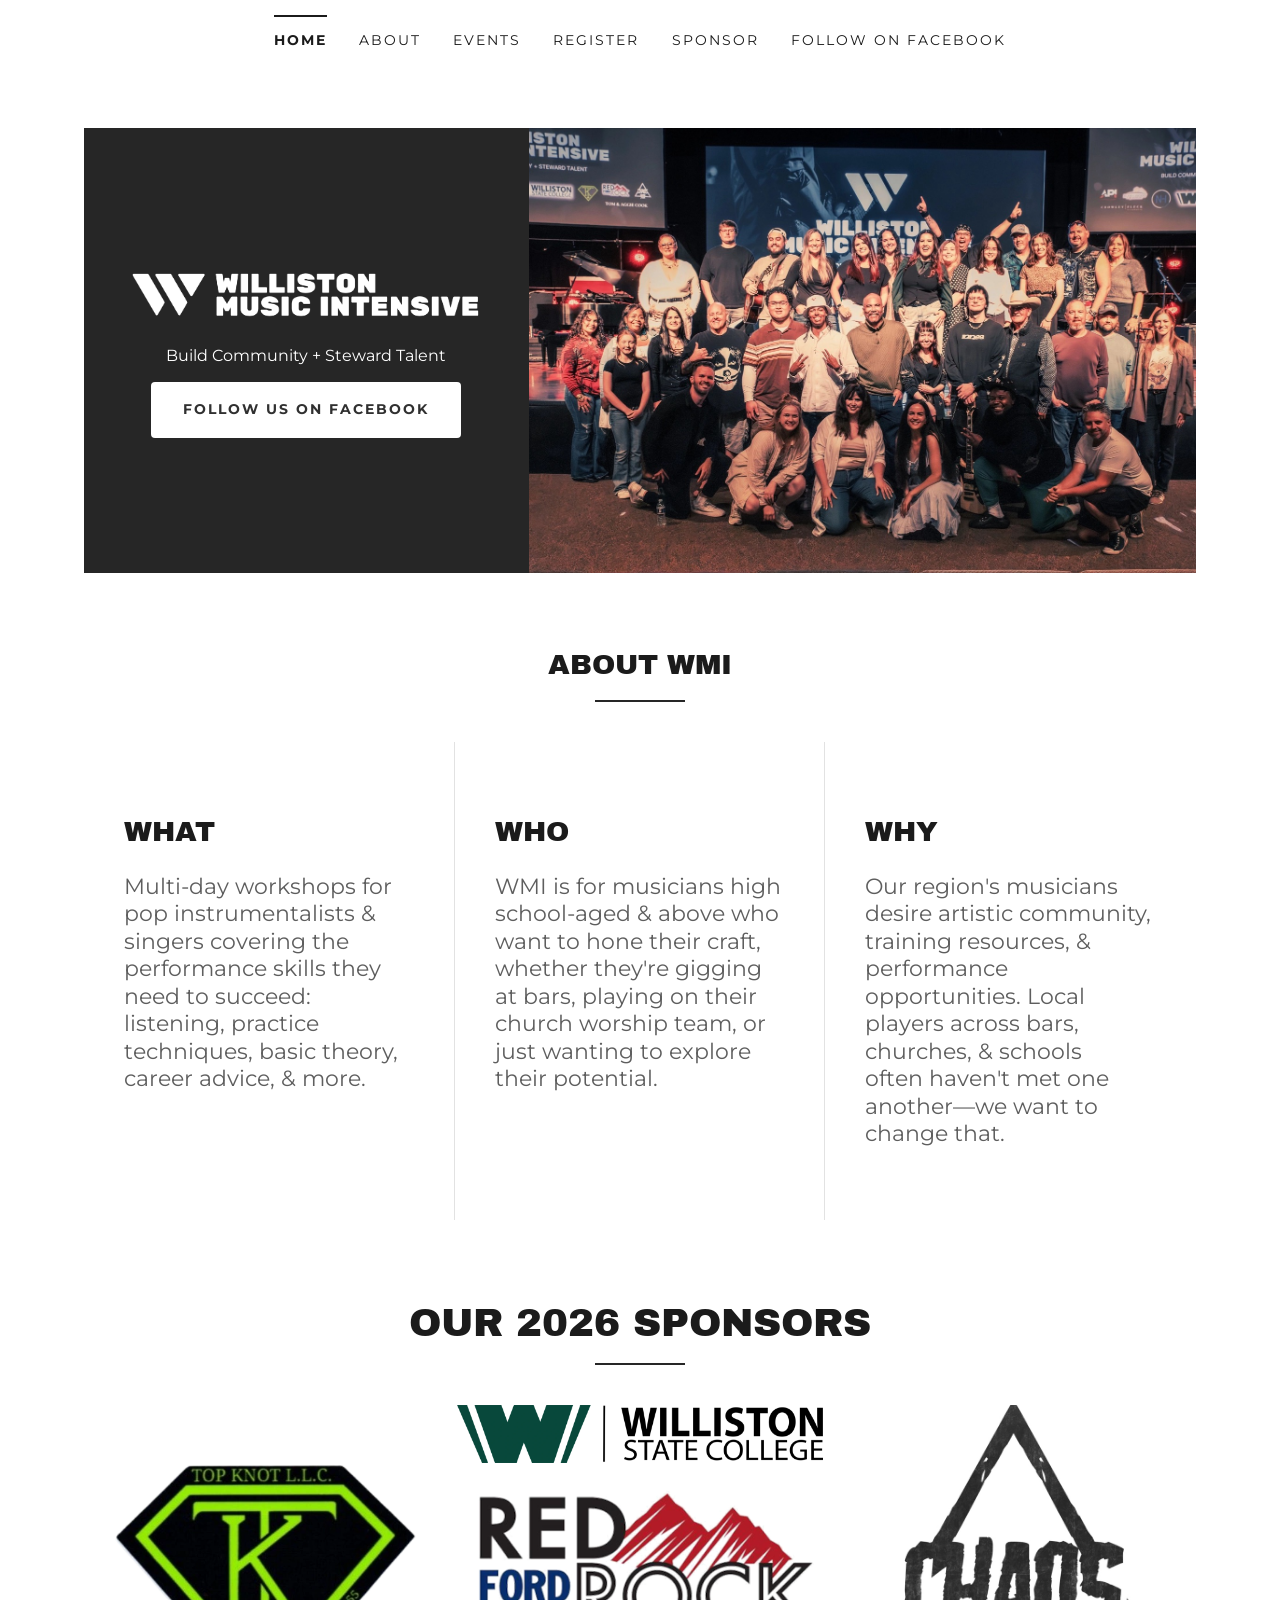
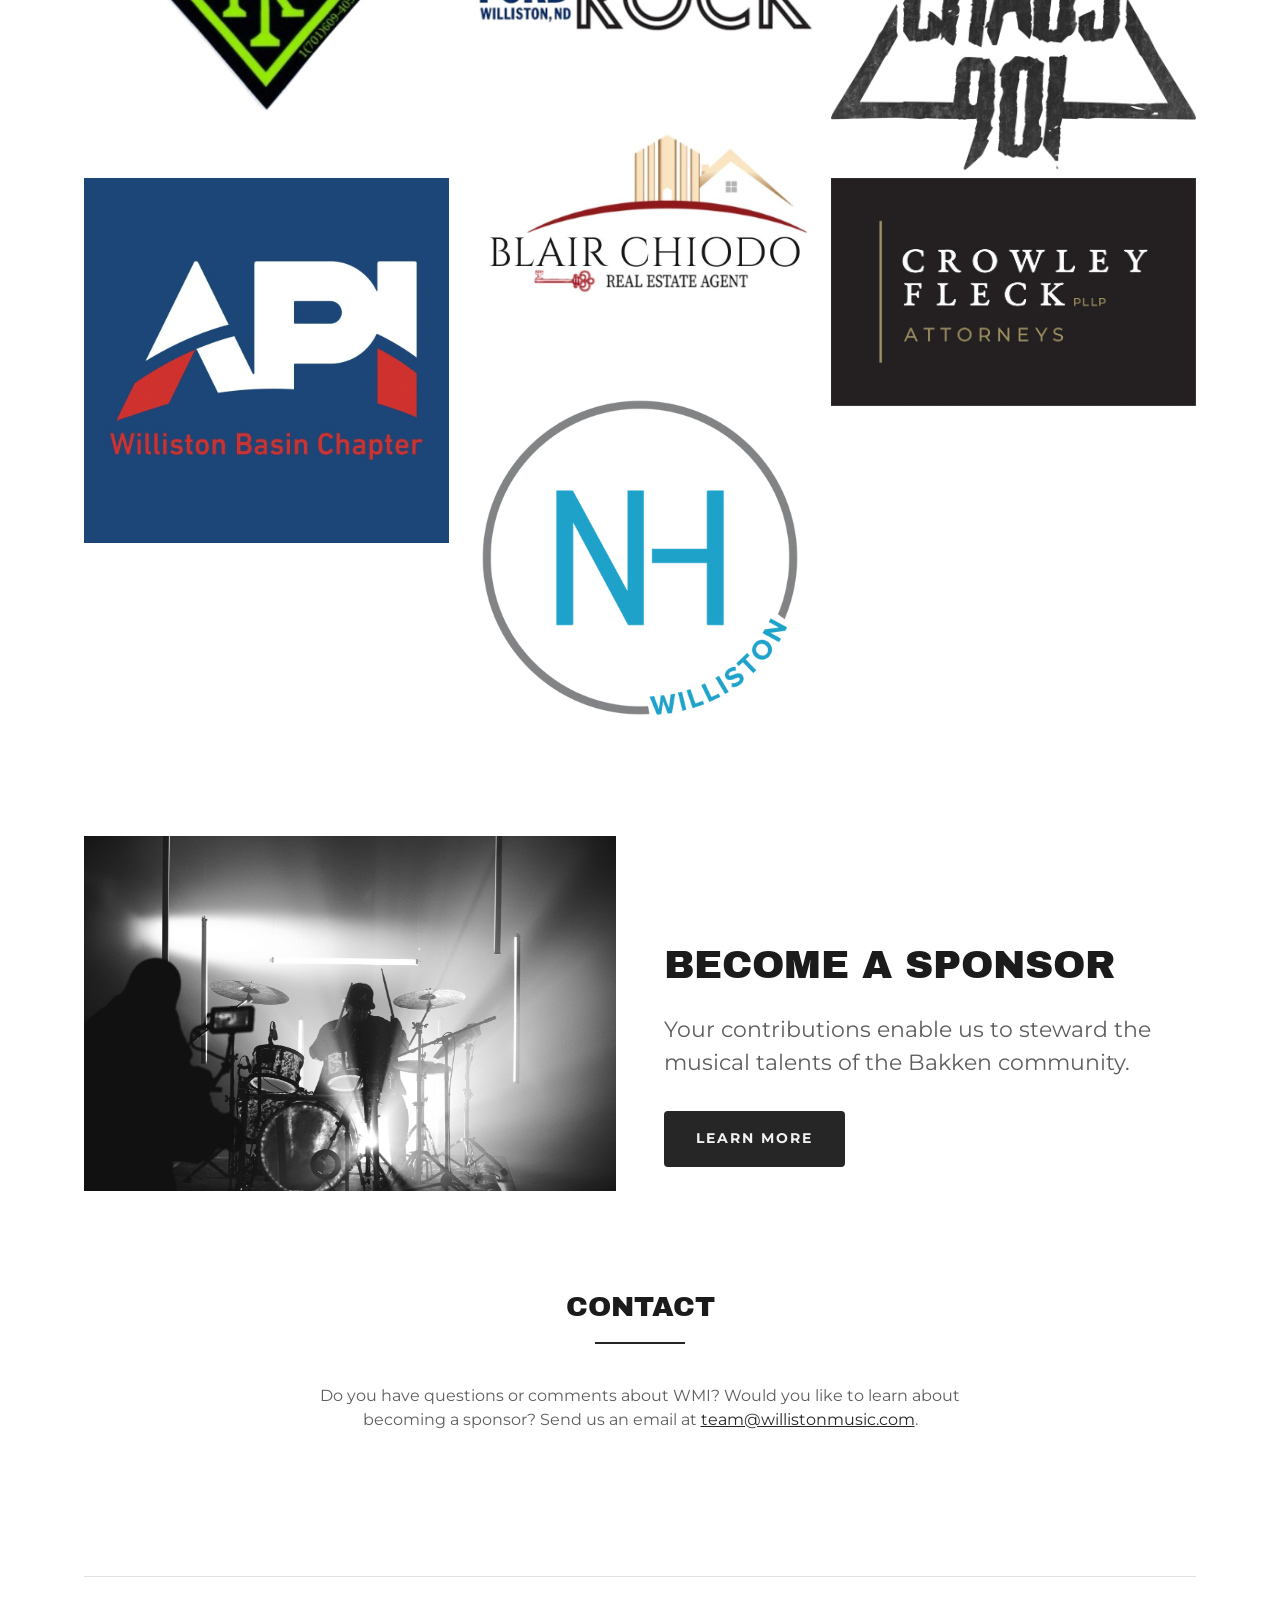
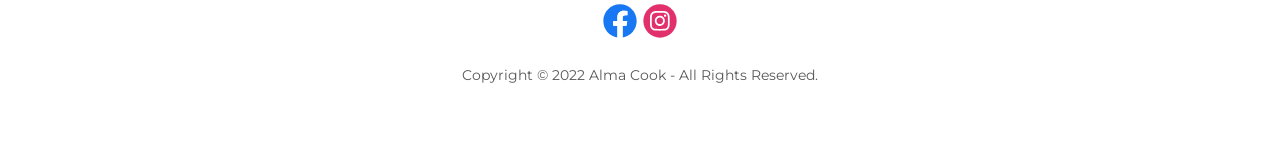
==== index.html @ f8915f22 "Rebuild the Williston Music Intensive site as static pages A like-for-like copy of the five pages Al" ====
<!doctype html>
<html lang="en">
<head>
<meta charset="utf-8">
<meta name="viewport" content="width=device-width, initial-scale=1">
<title>Williston Music Intensive</title>
<meta name="description" content="Join our music workshops to enhance your skills and connect with the music community at Williston Music Intensive.">
<meta property="og:site_name" content="Williston Music Intensive">
<meta property="og:title" content="Williston Music Intensive">
<meta property="og:description" content="Join our music workshops to enhance your skills and connect with the music community at Williston Music Intensive.">
<meta property="og:image" content="https://willistonmusic.com/img/group-2026.jpg">
<link rel="icon" href="/favicon.png">
<link rel="apple-touch-icon" href="/apple-touch-icon.png">
<link rel="preconnect" href="https://fonts.googleapis.com">
<link rel="preconnect" href="https://fonts.gstatic.com" crossorigin>
<link rel="stylesheet" href="https://fonts.googleapis.com/css2?family=Archivo+Black&family=Montserrat:wght@400;700&display=swap">
<link rel="stylesheet" href="/site.css">
</head>
<body>
<header class="wrap">
  <nav class="nav">
    <a href="/" aria-current="page">Home</a>
    <a href="/about">About</a>
    <a href="/events">Events</a>
    <a href="https://pci.jotform.com/form/222504342884152" target="_blank" rel="noopener">Register</a>
    <a href="/sponsor">Sponsor</a>
    <a href="https://facebook.com/willistonmusic" target="_blank" rel="noopener">Follow on Facebook</a>
  </nav>
  <div class="bar">
    <label for="menu" aria-label="Open menu"><svg viewBox="0 0 24 24" width="40" height="40" fill="currentColor"><path fill-rule="evenodd" d="M19.248 7.5H4.752A.751.751 0 0 1 4 6.75c0-.414.337-.75.752-.75h14.496a.75.75 0 1 1 0 1.5m0 5.423H4.752a.75.75 0 0 1 0-1.5h14.496a.75.75 0 1 1 0 1.5m0 5.423H4.752a.75.75 0 1 1 0-1.5h14.496a.75.75 0 1 1 0 1.5"/></svg></label>
  </div>
  <input type="checkbox" id="menu" aria-hidden="true" tabindex="-1">
  <nav class="drawer">
    <label for="menu" aria-label="Close menu"><svg viewBox="0 0 24 24" width="40" height="40" fill="none" stroke="currentColor" stroke-width="1.5" stroke-linecap="round"><path d="M5.75 5.75l12.5 12.5m0-12.5l-12.5 12.5"/></svg></label>
    <a href="/" aria-current="page">Home</a>
    <a href="/about">About</a>
    <a href="/events">Events</a>
    <a href="https://pci.jotform.com/form/222504342884152" target="_blank" rel="noopener">Register</a>
    <a href="/sponsor">Sponsor</a>
    <a href="https://facebook.com/willistonmusic" target="_blank" rel="noopener">Follow on Facebook</a>
  </nav>
  <div class="hero">
    <div class="band">
      <a href="/"><img class="logo" src="/img/wmi-logo.png" alt="Williston Music Intensive" width="1989" height="369"></a>
      <h1 class="tagline">Build Community + Steward Talent</h1>
      <a class="btn btn-light" href="https://www.facebook.com/willistonmusic/" target="_blank" rel="noopener">Follow us on Facebook</a>
    </div>
    <div class="hero-photo"><img src="/img/group-2026.jpg" alt="The 2026 Williston Music Intensive participants gathered on stage" width="1600" height="1067"></div>
  </div>
</header>
<main>
<section>
  <div class="wrap">
    <h2 class="h">About WMI</h2>
    <div class="cards">
      <div class="card">
        <h3>What</h3>
        <p>Multi-day workshops for pop instrumentalists &amp; singers covering the performance skills they need to succeed: listening, practice techniques, basic theory, career advice, &amp; more.</p>
      </div>
      <div class="card">
        <h3>Who</h3>
        <p>WMI is for musicians high school-aged &amp; above who want to hone their craft, whether they're gigging at bars, playing on their church worship team, or just wanting to explore their potential.</p>
      </div>
      <div class="card">
        <h3>Why</h3>
        <p>Our region's musicians desire artistic community, training resources, &amp; performance opportunities. Local players across bars, churches, &amp; schools often haven't met one another—we want to change that.</p>
      </div>
    </div>
  </div>
</section>
<section>
  <div class="wrap">
    <h2 class="h h-lg">Our 2026 sponsors</h2>
    <div class="sponsors d">
      <div>
        <img src="/img/sponsor-top-knot.png" alt="Top Knot L.L.C." width="500" height="500" loading="lazy">
        <img src="/img/sponsor-api.jpg" alt="API Williston Basin Chapter" width="960" height="960" loading="lazy">
      </div>
      <div>
        <img src="/img/sponsor-williston-state-college.png" alt="Williston State College" width="1200" height="193" loading="lazy">
        <img src="/img/sponsor-red-rock-ford.png" alt="Red Rock Ford, Williston, ND" width="403" height="200" loading="lazy">
        <img src="/img/sponsor-blair-chiodo.jpg" alt="Blair Chiodo, Real Estate Agent" width="940" height="788" loading="lazy">
        <a href="https://www.newhopehere.com/" target="_blank" rel="noopener"><img src="/img/sponsor-new-hope.png" alt="New Hope Williston" width="500" height="500" loading="lazy"></a>
      </div>
      <div>
        <img src="/img/sponsor-chaos-901.jpg" alt="Chaos 901" width="800" height="800" loading="lazy">
        <img src="/img/sponsor-crowley-fleck.jpg" alt="Crowley Fleck Attorneys" width="1579" height="986" loading="lazy">
      </div>
    </div>
    <div class="sponsors p">
      <div>
        <img src="/img/sponsor-top-knot.png" alt="Top Knot L.L.C." width="500" height="500" loading="lazy">
        <img src="/img/sponsor-red-rock-ford.png" alt="Red Rock Ford, Williston, ND" width="403" height="200" loading="lazy">
        <img src="/img/sponsor-api.jpg" alt="API Williston Basin Chapter" width="960" height="960" loading="lazy">
        <a href="https://www.newhopehere.com/" target="_blank" rel="noopener"><img src="/img/sponsor-new-hope.png" alt="New Hope Williston" width="500" height="500" loading="lazy"></a>
      </div>
      <div>
        <img src="/img/sponsor-williston-state-college.png" alt="Williston State College" width="1200" height="193" loading="lazy">
        <img src="/img/sponsor-chaos-901.jpg" alt="Chaos 901" width="800" height="800" loading="lazy">
        <img src="/img/sponsor-blair-chiodo.jpg" alt="Blair Chiodo, Real Estate Agent" width="940" height="788" loading="lazy">
        <img src="/img/sponsor-crowley-fleck.jpg" alt="Crowley Fleck Attorneys" width="1579" height="986" loading="lazy">
      </div>
    </div>
  </div>
</section>
<section class="cta">
  <div class="wrap">
    <img src="/img/drummer.jpg" alt="" width="1600" height="1067" loading="lazy">
    <div>
      <h2>Become a sponsor</h2>
      <p>Your contributions enable us to steward the musical talents of the Bakken community.</p>
      <a class="btn btn-dark" href="/sponsor">Learn More</a>
    </div>
  </div>
</section>
<section class="contact">
  <div class="wrap">
    <h2 class="h">Contact</h2>
    <p class="lede">Do you have questions or comments about WMI? Would you like to learn about becoming a sponsor? Send us an email at <a href="mailto:team@willistonmusic.com">team@willistonmusic.com</a>.</p>
  </div>
</section>
</main>
<footer>
  <div class="wrap"><div>
    <a href="https://www.facebook.com/willistonmusic" target="_blank" rel="noopener" aria-label="Facebook"><svg viewBox="0 0 24 24" width="40" height="40"><path d="M22 12c0-5.523-4.477-10-10-10S2 6.477 2 12c0 4.991 3.657 9.128 8.438 9.878v-6.987h-2.54V12h2.54V9.797c0-2.506 1.492-3.89 3.777-3.89 1.093 0 2.238.195 2.238.195v2.46h-1.26c-1.243 0-1.63.771-1.63 1.563V12h2.773l-.443 2.89h-2.33v6.988C18.343 21.128 22 16.991 22 12z" fill="#1877F2"/><path d="M15.893 14.89l.443-2.89h-2.773v-1.875c0-.79.387-1.563 1.63-1.563h1.26v-2.46s-1.144-.196-2.238-.196c-2.284 0-3.777 1.385-3.777 3.89V12h-2.54v2.89h2.54v6.988a10.04 10.04 0 003.124 0v-6.987h2.33z" fill="#fff"/></svg></a>
    <a href="https://www.instagram.com/willistonmusic" target="_blank" rel="noopener" aria-label="Instagram"><svg viewBox="0 0 24 24" width="40" height="40"><path fill="#E1306C" d="M12 2c5.523 0 10 4.476 10 10 0 5.523-4.477 10-10 10-5.522 0-10-4.477-10-10C2 6.478 6.478 2 12 2z"/><path fill="#fff" fill-rule="evenodd" d="M17.762 14.335c.025-.45.038-1.262.038-2.435s-.013-1.985-.038-2.435c-.052-1.066-.37-1.89-.953-2.474-.584-.584-1.408-.901-2.474-.953C13.885 6.013 13.073 6 11.9 6s-1.985.013-2.435.038c-1.066.052-1.89.37-2.474.953-.584.584-.901 1.408-.953 2.474C6.013 9.915 6 10.727 6 11.9s.013 1.985.038 2.435c.052 1.066.37 1.89.953 2.474.584.584 1.408.901 2.474.953.45.025 1.262.038 2.435.038s1.985-.013 2.435-.038c1.066-.052 1.89-.37 2.474-.953.584-.584.901-1.408.953-2.474zM11.9 7.06l-.588-.004a41.691 41.691 0 00-.81 0c-.185.003-.432.01-.742.023a6.09 6.09 0 00-.79.077 3.08 3.08 0 00-.55.142 1.993 1.993 0 00-.676.446c-.195.195-.343.42-.446.676a3.08 3.08 0 00-.142.55 6.09 6.09 0 00-.077.79c-.012.31-.02.557-.023.742-.002.184-.002.454 0 .81l.004.588-.004.588c-.002.356-.002.626 0 .81.003.185.01.432.023.742s.039.573.077.79c.039.219.086.402.142.55a2.001 2.001 0 001.122 1.122c.148.056.332.103.55.142.217.038.48.064.79.077.31.012.557.02.742.023.184.002.454.002.81 0l.588-.004.588.004c.356.002.626.002.81 0 .185-.003.432-.01.742-.023a6.09 6.09 0 00.79-.077c.219-.039.402-.086.55-.142a2.001 2.001 0 001.122-1.122c.056-.148.103-.332.142-.55a6.09 6.09 0 00.077-.79c.012-.31.02-.557.023-.742.002-.184.002-.454 0-.81l-.004-.588.004-.588c.002-.356.002-.626 0-.81-.003-.185-.01-.432-.023-.742a6.09 6.09 0 00-.077-.79 3.083 3.083 0 00-.142-.55 1.993 1.993 0 00-.446-.676 1.992 1.992 0 00-.676-.446 3.08 3.08 0 00-.55-.142 6.09 6.09 0 00-.79-.077 28.51 28.51 0 00-.742-.023 41.691 41.691 0 00-.81 0l-.588.004zm3.65 2.19a.68.68 0 00.207-.5.68.68 0 00-.208-.5.68.68 0 00-.5-.207.68.68 0 00-.499.208.68.68 0 00-.207.5c0 .194.07.36.207.499a.68.68 0 00.5.207.68.68 0 00.5-.207zm-.623 2.65c0 .84-.295 1.554-.884 2.143a2.918 2.918 0 01-2.143.884c-.84 0-1.554-.295-2.143-.884a2.918 2.918 0 01-.884-2.143c0-.84.295-1.554.884-2.143a2.919 2.919 0 012.143-.884c.84 0 1.554.295 2.143.884.59.589.884 1.303.884 2.143zm-1.06 0a1.89 1.89 0 00-.577-1.39 1.895 1.895 0 00-1.39-.577c-.543 0-1.006.192-1.39.576a1.895 1.895 0 00-.577 1.391c0 .543.192 1.006.576 1.39.385.385.848.577 1.391.577s1.006-.192 1.39-.577a1.89 1.89 0 00.577-1.39z"/></svg></a>
    <p>Copyright © 2022 Alma Cook - All Rights Reserved.</p>
  </div></div>
</footer>
</body>
</html>
---- site.css ----
:root {
  --ink: #1b1b1b;
  --dark: #262626;
  --text: #5e5e5e;
  --muted: #595959;
  --line: #e2e2e2;
}

* { box-sizing: border-box; }
html { -webkit-text-size-adjust: 100%; }
html:has(#menu:checked) { overflow: hidden; }
body {
  margin: 0;
  font-family: Montserrat, arial, sans-serif;
  font-size: 16px;
  line-height: 1.5;
  color: var(--text);
  background: #fff;
  -webkit-font-smoothing: antialiased;
}
img { display: block; max-width: 100%; height: auto; }
a { color: var(--dark); }
a:hover { color: #000; }
h1, h2, h3, h4, p { margin: 0; }
p { text-wrap: pretty; }
strong { font-weight: 700; }

.wrap { margin: 0 auto; padding: 0 24px; }
@media (min-width: 1024px) { .wrap { max-width: 984px; } }
@media (min-width: 1280px) { .wrap { max-width: 1160px; } }
@media (min-width: 1536px) { .wrap { max-width: 1280px; } }

/* Header: links across the top on wide screens, a menu button below 1024px */
.nav { display: none; }
.bar { height: 88px; padding-top: 28px; }
.bar label, .drawer label { display: block; width: 40px; height: 40px; cursor: pointer; }
.bar label { color: var(--ink); }
#menu { position: absolute; opacity: 0; pointer-events: none; }
.drawer {
  position: fixed; inset: 0; z-index: 10;
  background: #161616; padding: 15px 24px 24px; overflow-y: auto;
  transform: translateX(-100%); visibility: hidden;
  transition: transform .3s ease, visibility .3s;
}
#menu:checked ~ .drawer { transform: none; visibility: visible; }
.drawer label { margin: 0 -9px 33px auto; color: #f7f7f7; }
.drawer a {
  display: block; padding: 16px 24px;
  font-size: 22px; line-height: 1.25; color: #f7f7f7; text-decoration: none;
  border-bottom: 1px solid rgba(76, 76, 76, .5);
}
.drawer a[aria-current] { font-weight: 700; }
@media (min-width: 1024px) {
  .bar, .drawer { display: none; }
  .nav { display: flex; justify-content: center; gap: 32px; height: 128px; padding-top: 15px; }
  .nav a {
    align-self: flex-start; padding-top: 11px; border-top: 2px solid transparent;
    font-size: 14px; line-height: 24px; letter-spacing: .143em; text-transform: uppercase;
    color: var(--ink); text-decoration: none;
  }
  .nav a:hover { color: #000; border-top-color: var(--line); }
  .nav a[aria-current] { font-weight: 700; border-top-color: var(--ink); }
}

/* The dark band with the logo */
.band { background: var(--dark); padding: 40px 24px; text-align: center; margin-bottom: 24px; }
.band > a:first-child { display: block; }
.band .logo { height: 75px; width: auto; max-width: min(100%, 224px); object-fit: contain; margin: 0 auto; }
.tagline { font-size: 16px; font-weight: 400; line-height: 1.25; color: #fff; margin-top: 20px; }
@media (min-width: 768px) {
  .band .logo { max-width: 100%; }
  .tagline { margin-top: 16px; }
}

/* Home: band beside the group photo */
.hero { margin-bottom: 24px; }
.hero .band { margin: 0; padding: 40px 8px; display: flex; flex-direction: column; justify-content: center; align-items: center; }
.hero .btn { margin-top: 16px; max-width: 100%; }
.hero-photo { aspect-ratio: 3 / 2; overflow: hidden; }
.hero-photo img { width: 112%; max-width: none; margin-left: -6%; }
@media (min-width: 768px) {
  .hero { display: grid; grid-template-columns: 40% 60%; margin-bottom: 32px; }
  .hero .band { padding: 40px; }
  .hero .band .logo { width: 100%; height: auto; max-height: 75px; }
}

.btn {
  display: inline-flex; align-items: center; justify-content: center;
  min-height: 56px; padding: 8px 32px; border-radius: 4px;
  font-size: 14px; font-weight: 700; line-height: 1.25; letter-spacing: .143em;
  text-transform: uppercase; text-decoration: none; text-align: center;
}
.btn-light { background: #fff; color: #303030; }
.btn-light:hover { background: #e6e6e6; color: #303030; }
.btn-dark { background: var(--dark); color: #f1f1f1; }
.btn-dark:hover { background: #000; color: #f1f1f1; }
.btn-sm { min-height: 40px; padding: 4px 16px; font-size: 12px; }

section { padding: 40px 0; }

/* Section heading with the short rule under it */
.h {
  font-family: "Archivo Black", arial, sans-serif; font-weight: 400;
  font-size: 25px; line-height: 1.4; text-transform: uppercase;
  color: var(--ink); text-align: center; margin-bottom: 24px;
}
.h::after { content: ""; display: block; width: 90px; border-bottom: 2px solid var(--dark); margin: 16px auto 0; }
.h-lg { font-size: 28px; line-height: 1.2; }
@media (min-width: 768px) {
  .h { font-size: 28px; margin-bottom: 40px; }
  .h-lg { font-size: 39px; }
}

.center { text-align: center; }
.lede { text-align: center; max-width: 725px; margin: 0 auto; }

/* Home: What / Who / Why */
.cards .card { padding: 72px 52px; border-bottom: 1px solid var(--line); }
.cards .card:last-child { border-bottom: 0; }
.cards h3 {
  font-family: "Archivo Black", arial, sans-serif; font-weight: 400;
  font-size: 25px; line-height: 1.25; text-transform: uppercase; color: var(--ink); margin-bottom: 24px;
}
.cards p { font-size: 22px; line-height: 1.25; }
@media (min-width: 768px) {
  .cards { display: grid; grid-template-columns: repeat(3, 1fr); }
  .cards .card { padding: 72px 40px; border-bottom: 0; border-right: 1px solid var(--line); }
  .cards .card:last-child { border-right: 0; }
  .cards h3 { font-size: 28px; }
}

/* Sponsor logos: two columns on phones, three above */
.sponsors, .sponsors > div { display: flex; gap: 8px; }
.sponsors > div { flex: 1 1 0; flex-direction: column; min-width: 0; }
.sponsors img { width: 100%; }
.sponsors.d { display: none; }
@media (min-width: 768px) {
  .sponsors.d { display: flex; }
  .sponsors.p { display: none; }
}

/* Photo beside a headline and button */
.cta { padding: 56px 0; }
.cta img { width: 100%; aspect-ratio: 3 / 2; object-fit: cover; }
.cta h2 {
  font-family: "Archivo Black", arial, sans-serif; font-weight: 400;
  font-size: 28px; line-height: 1.2; text-transform: uppercase; color: var(--ink);
  margin: 24px 0;
}
.cta p { font-size: 22px; line-height: 1.5; margin-bottom: 32px; }
.cta .btn { width: 100%; }
@media (min-width: 768px) {
  .cta .wrap { display: grid; grid-template-columns: 1fr 1fr; gap: 48px; align-items: end; }
  .cta .wrap > div { padding-bottom: 24px; }
  .cta h2 { font-size: 39px; margin-top: 0; }
  .cta .btn { width: auto; }
}

.contact .lede { margin: 40px auto 24px; }

/* About */
.two { display: grid; gap: 48px; }
.two img, .three img { width: 100%; aspect-ratio: 2 / 1; object-fit: cover; }
.two p, .three p { margin-top: 24px; }
.three { display: grid; gap: 24px; }
.three h4, .video h4 { font-size: 22px; font-weight: 400; line-height: 1.25; color: var(--ink); }
.three h4 { margin-top: 24px; }
.three h4:first-child { margin-top: 0; }
.three a { display: block; }
.three p a { display: inline; }
.video { display: grid; gap: 24px; margin-bottom: 48px; }
.video:last-child { margin-bottom: 0; }
.video iframe { display: block; width: 100%; aspect-ratio: 16 / 9; border: 0; }
.video p { margin-top: 24px; }
@media (min-width: 768px) {
  .two { grid-template-columns: 1fr 1fr; }
  .three { grid-template-columns: repeat(3, 1fr); grid-template-rows: repeat(3, auto); grid-auto-flow: column; column-gap: 48px; row-gap: 24px; }
  .three h4, .three p { margin-top: 0; }
  .video { grid-template-columns: 1fr 1fr; gap: 48px; align-items: center; }
  .video.flip > div { order: -1; }
}

/* Sponsor: the two downloads */
.kit { display: flex; flex-wrap: wrap; justify-content: center; gap: 24px 48px; margin-top: 33px; }
.kit div {
  flex: 0 1 339px; padding: 24px; text-align: center;
  background: #f6f6f6; border: 1px solid var(--line);
}
.kit p { color: #151515; margin-bottom: 24px; }

/* 2026: songs and links */
.welcome h4 {
  font-family: "Archivo Black", arial, sans-serif; font-weight: 400;
  font-size: 25px; line-height: 1.25; text-transform: uppercase; color: var(--ink);
  text-align: center; margin-bottom: 24px;
}
.welcome p { font-size: 22px; line-height: 1.5; text-align: center; max-width: 725px; margin: 0 auto; }
.welcome p + p { margin-top: 33px; }
.band-set { border-top: 1px solid var(--line); margin-top: 64px; padding-top: 48px; }
.band-set:first-of-type { border-top: 0; margin-top: 0; padding-top: 0; }
.band-set h3 {
  font-family: "Archivo Black", arial, sans-serif; font-weight: 400;
  font-size: 25px; line-height: 1.25; text-transform: uppercase; color: var(--ink); margin-bottom: 4px;
}
.band-set .names { font-size: 14px; color: var(--muted); max-width: 919px; margin-bottom: 24px; }
.songs { display: grid; gap: 24px 48px; }
.songs h4 { font-size: 22px; font-weight: 400; line-height: 1.25; color: var(--ink); max-width: 330px; }
.songs ul { margin: 24px 0 0; padding-left: 47px; }
.songs ul ul { margin: 0; padding-left: 40px; list-style: circle; }
@media (min-width: 768px) {
  .welcome h4, .band-set h3 { font-size: 28px; }
  .songs { grid-template-columns: 1fr 1fr; }
}

footer { padding: 80px 0 56px; text-align: center; }
footer .wrap > div { border-top: 1px solid var(--line); padding-top: 24px; display: flex; flex-wrap: wrap; justify-content: center; }
footer a { width: 40px; height: 40px; }
footer p { flex-basis: 100%; }
footer p { font-size: 14px; color: var(--muted); margin-top: 24px; }
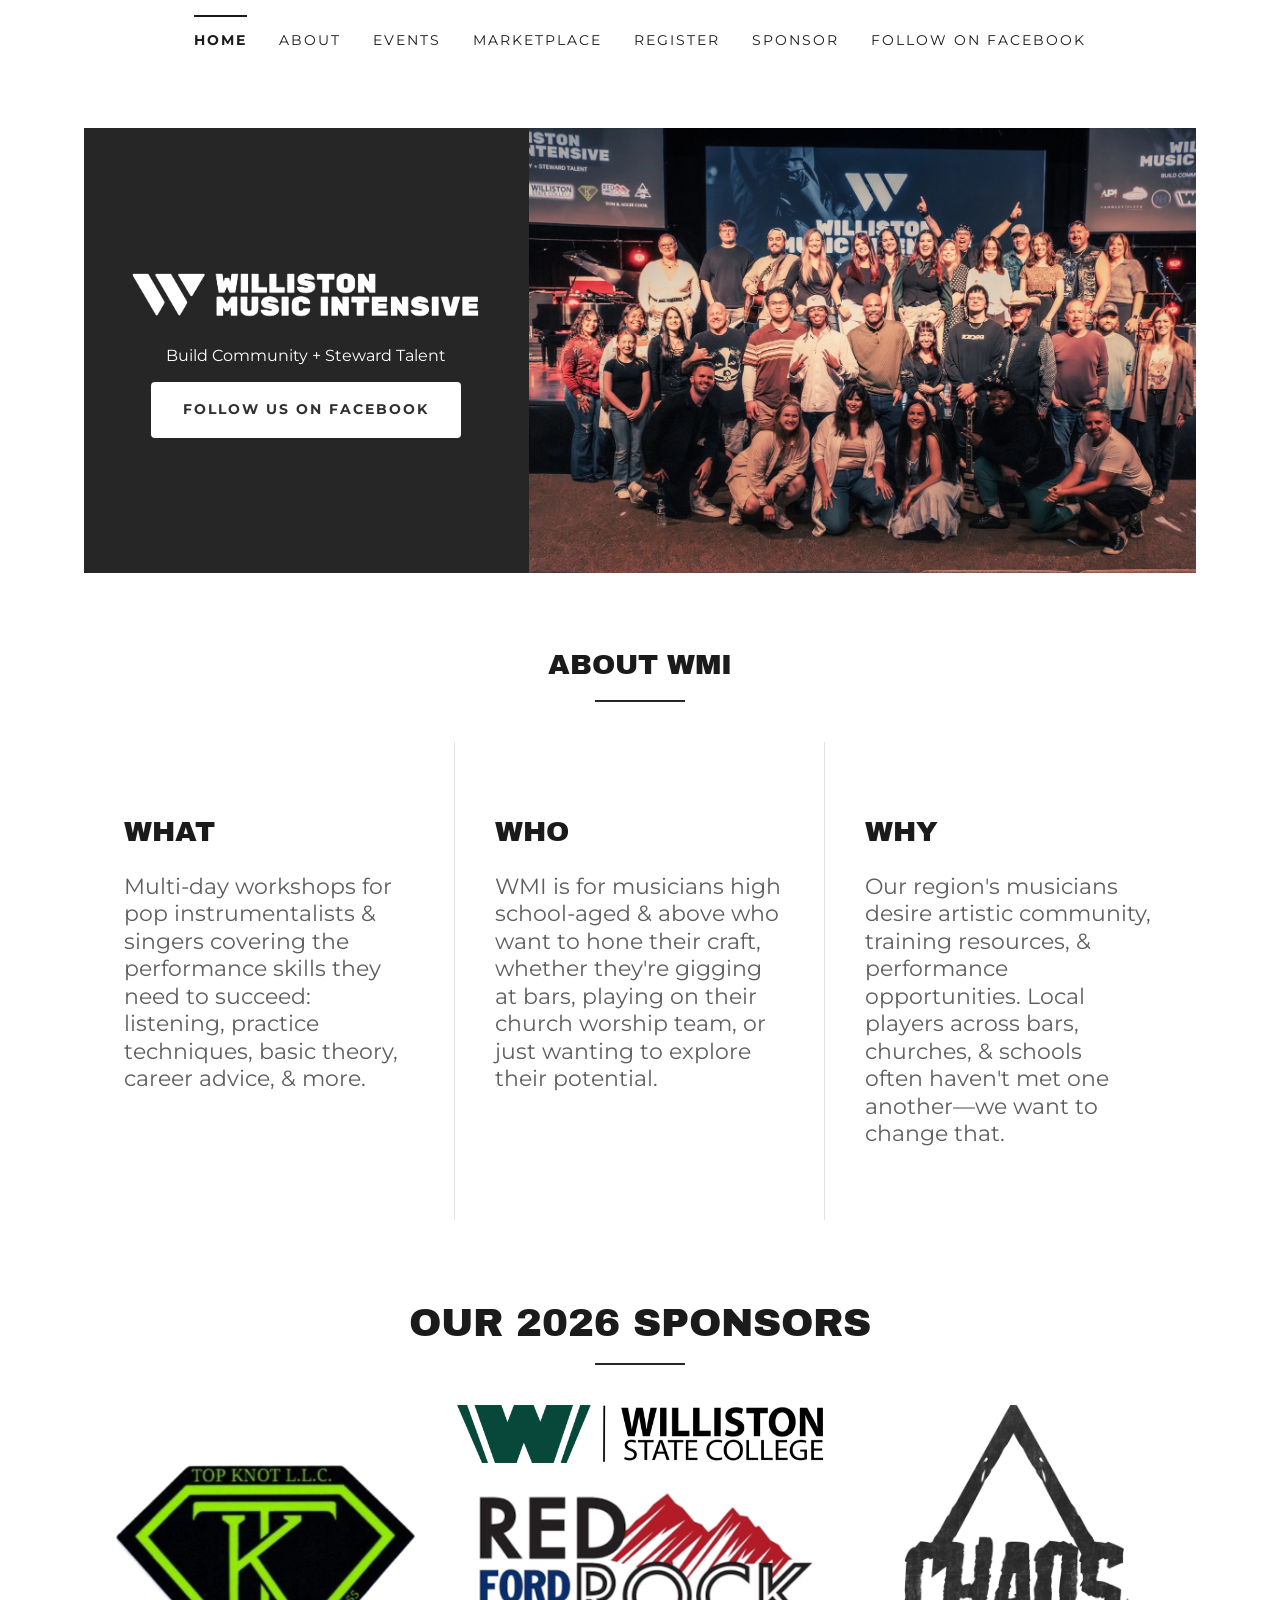
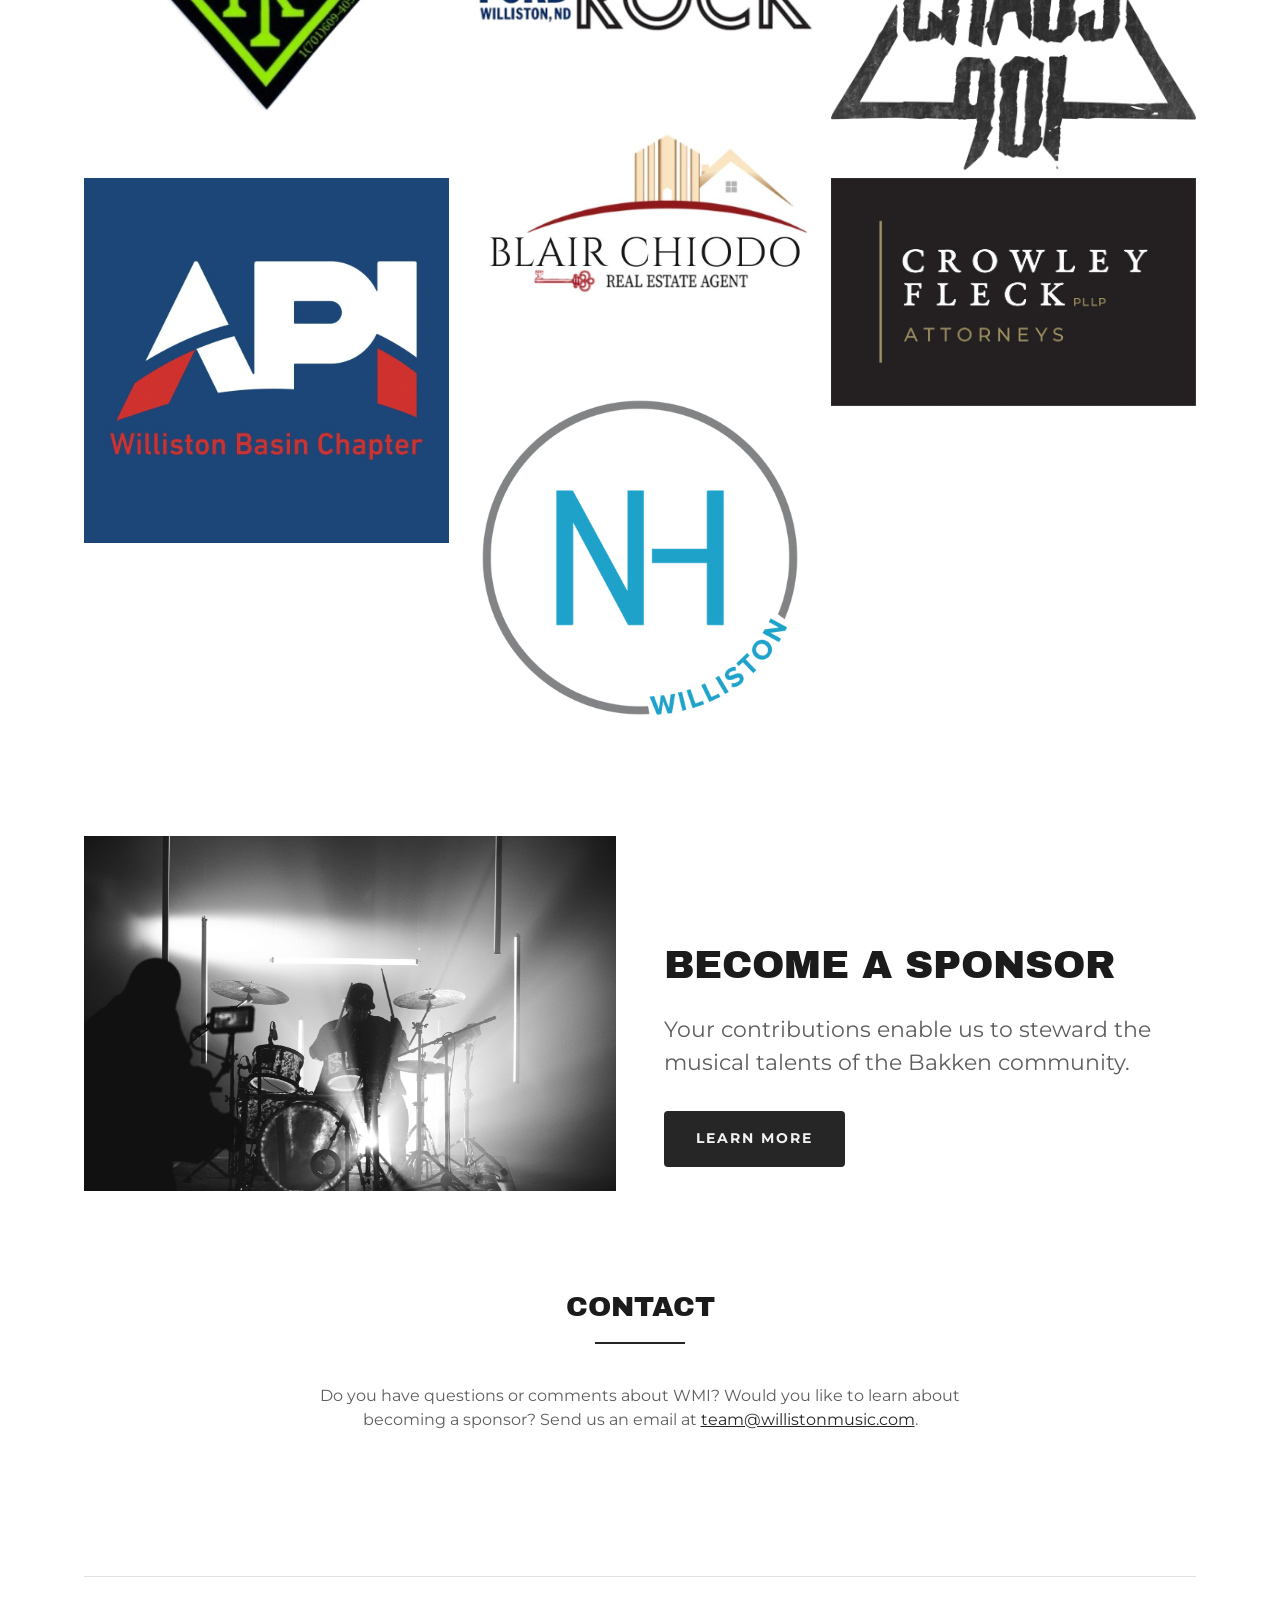
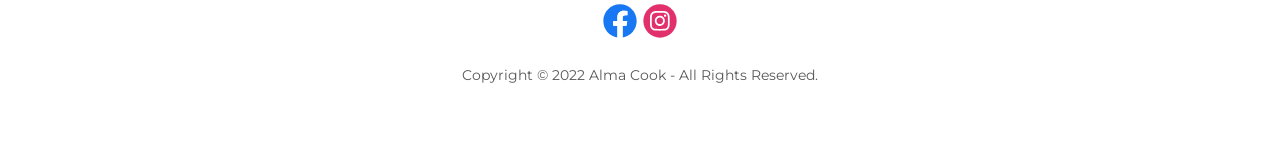
==== commit f7606034: "Add the Marketplace page: Alma's form and her approved listings, read live from her sheet Co-Authore" ====
--- a/index.html
+++ b/index.html
@@ -22,6 +22,7 @@
     <a href="/" aria-current="page">Home</a>
     <a href="/about">About</a>
     <a href="/events">Events</a>
+    <a href="/marketplace">Marketplace</a>
     <a href="https://pci.jotform.com/form/222504342884152" target="_blank" rel="noopener">Register</a>
     <a href="/sponsor">Sponsor</a>
     <a href="https://facebook.com/willistonmusic" target="_blank" rel="noopener">Follow on Facebook</a>
@@ -35,6 +36,7 @@
     <a href="/" aria-current="page">Home</a>
     <a href="/about">About</a>
     <a href="/events">Events</a>
+    <a href="/marketplace">Marketplace</a>
     <a href="https://pci.jotform.com/form/222504342884152" target="_blank" rel="noopener">Register</a>
     <a href="/sponsor">Sponsor</a>
     <a href="https://facebook.com/willistonmusic" target="_blank" rel="noopener">Follow on Facebook</a>
--- a/site.css
+++ b/site.css
@@ -180,6 +180,30 @@
   .video.flip > div { order: -1; }
 }
 
+/* Events: the upcoming list, written from Alma's calendar by events.py */
+.events { list-style: none; max-width: 725px; margin: 40px auto 0; padding: 0; }
+.events li { display: grid; grid-template-columns: 56px 1fr; gap: 24px; padding: 32px 0; border-top: 1px solid var(--line); }
+.events time {
+  font-family: "Archivo Black", arial, sans-serif; font-size: 32px; line-height: 1;
+  color: var(--ink); text-align: center;
+}
+.events time span {
+  display: block; margin: 4px -.143em 8px 0;
+  font-family: Montserrat, arial, sans-serif; font-size: 14px; font-weight: 700;
+  letter-spacing: .143em; text-transform: uppercase;
+}
+.events h3 { font-size: 22px; font-weight: 400; line-height: 1.25; color: var(--ink); }
+.events .when {
+  margin-top: 8px; font-size: 14px; font-weight: 700; line-height: 24px;
+  letter-spacing: .143em; text-transform: uppercase; color: var(--ink);
+}
+.events .about { margin-top: 16px; }
+.events-none { margin-top: 40px; }
+@media (min-width: 768px) {
+  .events li { grid-template-columns: 72px 1fr; gap: 32px; }
+  .events time { font-size: 39px; }
+}
+
 /* Sponsor: the two downloads */
 .kit { display: flex; flex-wrap: wrap; justify-content: center; gap: 24px 48px; margin-top: 33px; }
 .kit div {
@@ -217,3 +241,28 @@
 footer a { width: 40px; height: 40px; }
 footer p { flex-basis: 100%; }
 footer p { font-size: 14px; color: var(--muted); margin-top: 24px; }
+
+/* Marketplace: Alma's form, then the approved listings read from her sheet */
+.market-intro { max-width: 725px; margin: 0 auto; }
+.market-intro p + p { margin-top: 16px; }
+.market-form { max-width: 725px; margin: 40px auto 0; }
+.market-filter { display: flex; flex-wrap: wrap; justify-content: center; gap: 8px; margin-bottom: 32px; }
+.market-filter[hidden] { display: none; }
+.market-filter .btn { min-height: 36px; letter-spacing: .08em; background: #fff; color: var(--ink); border: 1px solid var(--line); cursor: pointer; font-family: inherit; }
+.market-filter .btn:hover { border-color: var(--ink); }
+.market-filter .btn[aria-pressed="true"] { background: var(--dark); color: #f1f1f1; border-color: var(--dark); }
+.market-none { text-align: center; }
+.listings { display: grid; gap: 24px; }
+.listing { min-width: 0; padding: 24px; border: 1px solid var(--line); overflow-wrap: anywhere; }
+.listing[hidden] { display: none; }
+.listing .who { color: var(--ink); margin-bottom: 8px; }
+.listing .meta { font-size: 14px; color: var(--muted); }
+.listing h3 { margin-top: 16px; font-size: 22px; font-weight: 400; line-height: 1.25; color: var(--ink); }
+.listing h3 em { font-size: 16px; color: var(--text); }
+.listing .details { margin-top: 8px; white-space: pre-line; }
+.listing .line { margin-top: 8px; }
+.listing .details + .line { margin-top: 16px; }
+@media (min-width: 768px) {
+  .listings { grid-template-columns: 1fr 1fr; }
+  .listing { padding: 32px; }
+}
